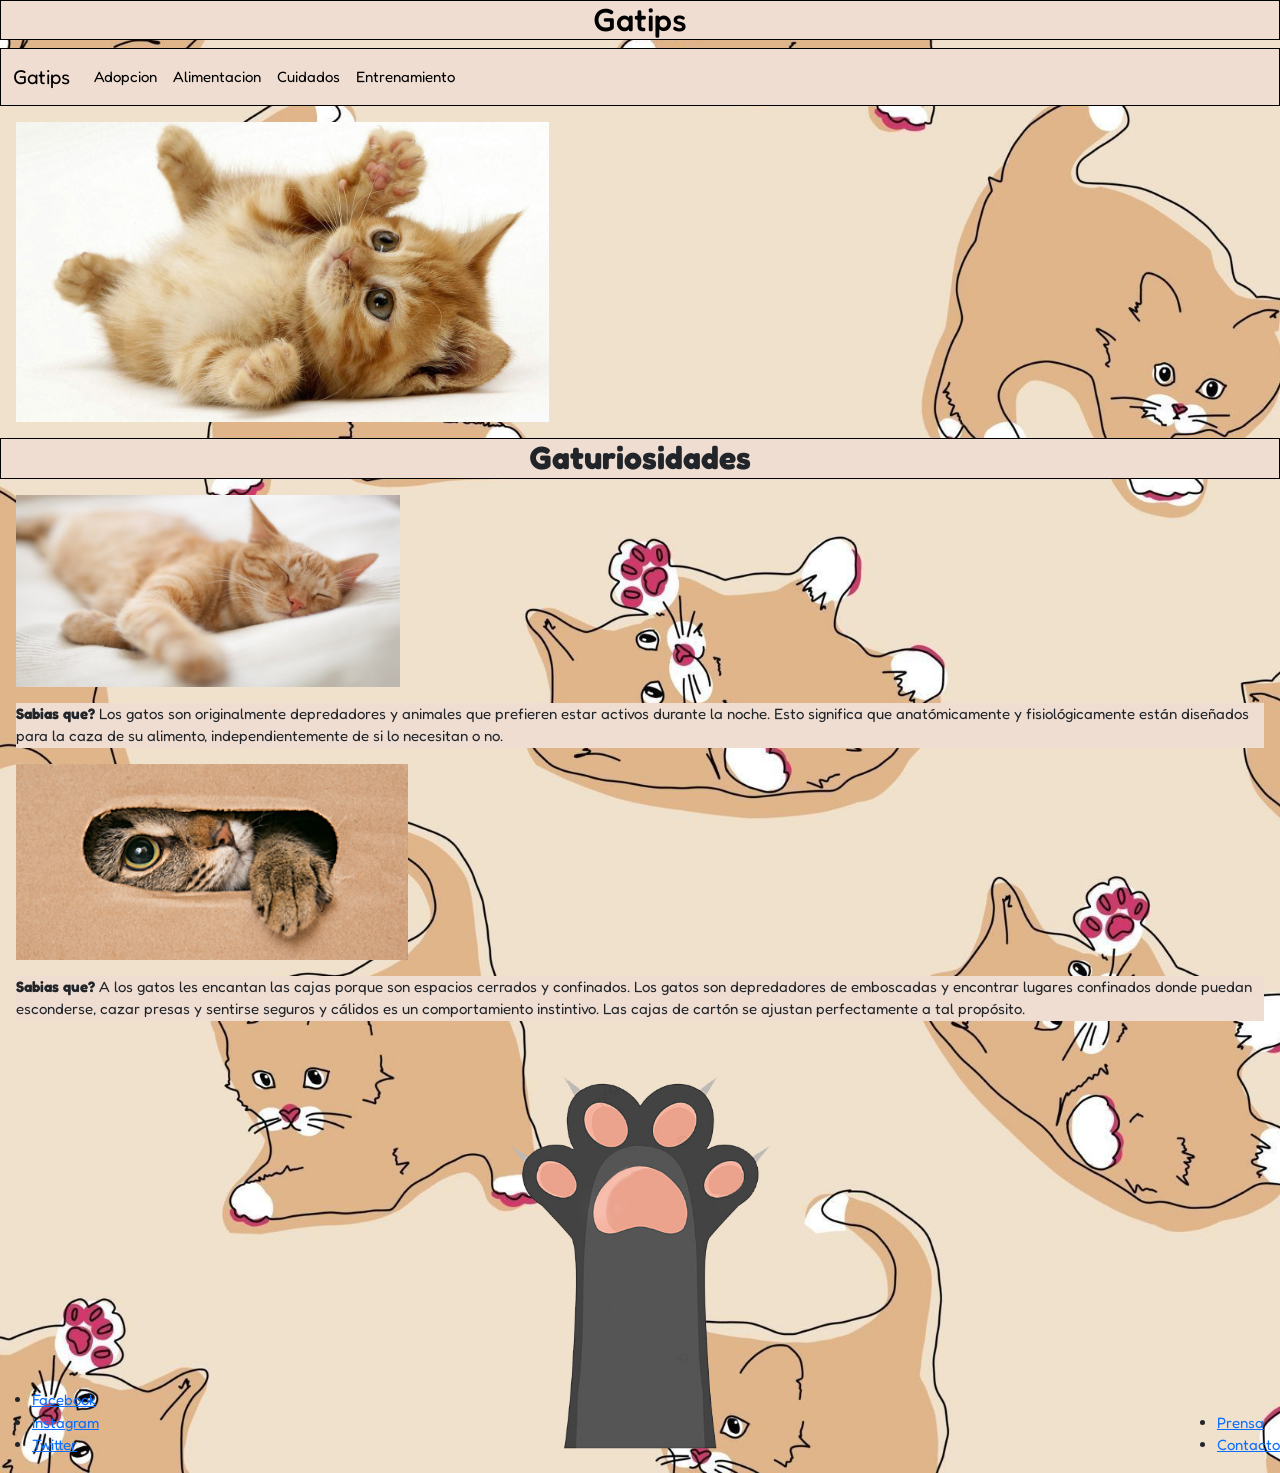
==== Index.html @ 85db80f0 "Intentos de aplicar responsive" ====
<!DOCTYPE html>
<html lang="en">
  
<head>
    <meta charset="UTF-8">
    <meta http-equiv="X-UA-Compatible" content="IE=edge">
    <meta name="viewport" content="width=device-width, initial-scale=1.0">

<!-- ------------------------------ Bootstrap ------------------------------ -->
<link href="https://cdn.jsdelivr.net/npm/bootstrap@5.1.3/dist/css/bootstrap.min.css" rel="stylesheet" integrity="sha384-1BmE4kWBq78iYhFldvKuhfTAU6auU8tT94WrHftjDbrCEXSU1oBoqyl2QvZ6jIW3" crossorigin="anonymous">

<!-- ---------------------------- Fin bootstrap ---------------------------- -->

    <!-- ---------------------------- Google Fonts ----------------------------- -->
    <link rel="preconnect" href="https://fonts.googleapis.com">
    <link rel="preconnect" href="https://fonts.gstatic.com" crossorigin>
    <link
        href="https://fonts.googleapis.com/css2?family=Bebas+Neue&family=Fredoka+One&family=Roboto+Condensed:wght@300&display=swap"
        rel="stylesheet">
<!-- ---------------------------- Fin bootstrap ---------------------------- -->

    <!-- --------------------------------- CSS --------------------------------- -->
    <link rel="stylesheet" href="style.css">
    <!-- ------------------------------- Fin CSS ------------------------------- -->
    <title>Mundo Gatuno</title>
</head>
<body class="home" id="#resolucion">
    <!-- ------------------------------- Inicio Header -------------------------------- -->
    <header>
      <h1 class="Gatips">Gatips</h1>
      <nav class="navbar navbar-expand-lg navbar-light bg-gatips navbar-text" >
          <div class="container-fluid">
            <a class="navbar-brand" href="Index.html">Gatips</a>
            <button class="navbar-toggler" type="button" data-bs-toggle="collapse" data-bs-target="#navbarNav" aria-controls="navbarNav" aria-expanded="false" aria-label="Toggle navigation">
              <span class="navbar-toggler-icon"></span>
            </button>
            <div class="collapse navbar-collapse" id="navbarNav">
              <ul class="navbar-nav">
                <li class="nav-item">
                  <a class="nav-link active" aria-current="page" href="Adopcion.html">Adopcion</a>
                </li>
                <li class="nav-item">
                  <a class="nav-link" href="Alimentacion.html">Alimentacion</a>
                </li>
                <li class="nav-item">
                  <a class="nav-link" href="Cuidados.html">Cuidados</a>
                </li>
                <li class="nav-item">
                  <a class="nav-link" href="Entrenamiento.html">Entrenamiento</a>
                </li>
              </ul>
            </div>
          </div>
        </nav>
  </header>
    <!-- ----------------------------- Fin Header ------------------------------ -->
    <!-- ------------------------------ Carousel ------------------------------- -->
    <section>
        <img src="/Multimedia/Imagenes/carousel gatito.jpeg" alt="Gato Divirtiendose" height="316" width="810"
            class="Image">
    </section>
    <!-- ---------------------------- Fin carousel ----------------------------- -->
    <!-- ------------------------ Inicio Gaturiosidades ------------------------ -->
    <h2 class="Gaturiosidades"><strong>Gaturiosidades</strong></h2>
    <Section>
        <img src="/Multimedia/Imagenes/gato durmiendo.jpg" alt="Gato Durmiendo" width="301" height="192"
            class="Curiosidades">
        <p class="Texto-curiosidades"><strong>Sabias que?</strong> Los gatos son originalmente depredadores y animales
            que prefieren estar activos
            durante la noche. Esto significa que anatómicamente y fisiológicamente están diseñados para la caza de su
            alimento, independientemente de si lo necesitan o no.</p>
        <img src="/Multimedia/Imagenes/Gato caja.png" alt="Gato en una Caja" width="305" height="196"
            class="Curiosidades">
        <p class="Texto-curiosidades"><strong>Sabias que?</strong> A los gatos les encantan las cajas porque son
            espacios cerrados y confinados.
            Los gatos son depredadores de emboscadas y encontrar lugares confinados donde puedan esconderse, cazar
            presas y sentirse seguros y cálidos es un comportamiento instintivo. Las cajas de cartón se ajustan
            perfectamente a tal propósito. </p>
        <!-- ------------------------- Fin Gaturiosidades -------------------------- -->
    </Section>
    <!-- ---------------------------- Inicio Footer ---------------------------- -->
    <Footer class="footer">
        <nav>
            <ul>
                <li><a href="https://www.facebook.com/groups/286240992094048/">Facebook</a></li>
                <li><a href="https://www.instagram.com/tu_mundo_gatuno/?hl=en">Instagram</a></li>
                <li><a href="https://twitter.com/MundoGatunoJ">Twitter</a></li>
            </ul>
        </nav>
        <img src="/Multimedia/Imagenes/patita gatoo.png" alt="Pata Gato" width="436" height="436" class="Patita">
        <nav>
            <ul>
                <li><a href="https://www.clarin.com/tema/gatos.html">Prensa</a></li>
                <li><a href="Contacto.html">Contacto</a></li>
            </ul>
        </nav>
    </Footer>
    <!-- ----------------------------- Fin Footer ------------------------------ -->
    <!-- ------------------------- Fin Zona Navegable -------------------------- -->
    </footer>
<!-- ------------------------------ Inicio Script ------------------------------ -->
<script src="https://cdn.jsdelivr.net/npm/@popperjs/core@2.10.2/dist/umd/popper.min.js" integrity="sha384-7+zCNj/IqJ95wo16oMtfsKbZ9ccEh31eOz1HGyDuCQ6wgnyJNSYdrPa03rtR1zdB" crossorigin="anonymous"></script>
<script src="https://cdn.jsdelivr.net/npm/bootstrap@5.1.3/dist/js/bootstrap.min.js" integrity="sha384-QJHtvGhmr9XOIpI6YVutG+2QOK9T+ZnN4kzFN1RtK3zEFEIsxhlmWl5/YESvpZ13" crossorigin="anonymous"></script>
<!-- ----------------------------- Fin script ------------------------------ -->
</body> 
</html>
---- style.css ----
/* ------------------------- Inicio Pagina de carga ------------------------- */
.homecarga{
    background-color: #d19035;
    font-family: 'Fredoka One', cursive;
    font-size: 30px;
}

.miau{
    display: flex;
    justify-content: center;
}

/* --------------------------- Fin Pagina de carga -------------------------- */

/* ----------------------- Animaciones Pagina de carga ---------------------- */
.carga{
    width: 436px;
    height: 436px;
    display: flex;
    margin-left: 400px;
    margin-top: 100px;
}

.carga:hover{
 transform: rotate(40deg) scale(1);
 transition: 1s;
}
/* --------------------- Fin animaciones Pagina de carga -------------------- */


/* ------------------------------ Pagina Index ------------------------------ */

.home {
    background-image: url(/Multimedia/Imagenes/fondooo.jpg);
    background-repeat: no-repeat;
    background-size: cover;
    font-family: 'Fredoka One', cursive;
    font-size: 15px;
}


.Gatips {
    color: black;
    font-size: 2rem;
    background-color: #efddd1;
    border: 1px black solid;
    display: flex;
    justify-content: center;
}

.Inicio {
    color: black;
    font-size: 1rem;
    background-color: #efddd1;
    border: 1px black solid;
    display: flex;
    justify-content: space-around;
    list-style: none;
}

.Gaturiosidades {
    border: 1px black solid;
    background-color: #efddd1;
    display: flex;
    justify-content: center;
}

.Image {
    margin: 1rem;
    width: auto;
    height: 300px;
}

.Curiosidades {
    margin: 1rem;
    width: auto;
    display: flex;
    justify-content: center;
}

.Texto-curiosidades {
    margin: 1rem;
    background-color: #efddd1;

}

.footer {
    padding: 0%;
    display: flex;
    align-items: flex-end;
    justify-content: space-between;
    list-style: none;
}
/* ------------------------------- Animaciones Index ------------------------------ */

.Image:hover{
    transform: translate(200px);
    transition: 1s;
}

.Curiosidades:hover{
    transform: translate(200px);
    transition: 1s;
}

.Patita:hover{
    transform: rotate(100deg) scale(1) 
}

/* ------------------------------ Pagina Cuidados ------------------------------ */


.cuidadoshome {
    background-image: url(/Multimedia/Imagenes/fondooo.jpg);
    background-repeat: no-repeat;
    background-size: cover;
    font-family: 'Fredoka One', cursive;
    font-size: 15px;
}

.cuidadosheader {
    color: black;
    font-size: 2rem;
    background-color: #efddd1;
    border: 1px black solid;
    display: flex;
    justify-content: center;
}


.cuidadosimage {
    margin: 1rem;
    width: auto;
}

.cuidadosaseo {
    color: black;
    font-size: 1rem;
    background-color: #efddd1;
    border: 1px black solid;
    display: flex;
    justify-content: center;
}

.textoaseo {
    margin: 1rem;
    background-color: #efddd1;
}

.cuidadoscepillo {
    color: black;
    font-size: 1rem;
    background-color: #efddd1;
    border: 1px black solid;
    display: flex;
    justify-content: center;
}

.textocepillo {
    margin: 1rem;
    background-color: #efddd1;
}

.cuidadosfooter {
    padding: 0%;
    display: flex;
    align-items: flex-end;
    justify-content: space-between;
}
/* -------------------------- Animaciones Cuidados -------------------------- */

.cuidadosimage:hover{
    transform: translate(200px);
    transition: 1s;
}

.Patita:hover{
    transform: rotate(100deg) scale(1) 
}

/* ------------------------- Pagina de Alimentacion ------------------------- */

.alimentacionhome {
    background-image: url(/Multimedia/Imagenes/fondooo.jpg);
    background-repeat: no-repeat;
    background-size: cover;
    font-family: 'Fredoka One', cursive;
    font-size: 15px;
}




.alimentacionheader {
    color: black;
    font-size: 2rem;
    background-color: #efddd1;
    border: 1px black solid;
    display: flex;
    justify-content: center;
}



.textoalimentacion {
    margin: 1rem;
    background-color: #efddd1;
}

.servircomida {
    color: black;
    font-size: 1rem;
    background-color: #efddd1;
    border: 1px black solid;
    display: flex;
    justify-content: center;
}

.alimentacionfooter {
    padding: 0%;
    display: flex;
    align-items: flex-end;
    justify-content: space-between;
}

/* -------------------------- Animaciones Alimentacion -------------------------- */

.Patita:hover{
    transform: rotate(100deg) scale(1) 
}

/* --------------------------- Pagina de Adopcion --------------------------- */

.adopcionhome {
    background-image: url(/Multimedia/Imagenes/fondooo.jpg);
    background-repeat: no-repeat;
    background-size: cover;
    font-family: 'Fredoka One', cursive;
    font-size: 15px;
}

.adopcionheader {
    color: black;
    font-size: 2rem;
    background-color: #efddd1;
    border: 1px black solid;
    display: flex;
    justify-content: center;
}

.adopcionimage {
    width: auto;
}

.adopcionnuevo {
    color: black;
    font-size: 1rem;
    background-color: #efddd1;
    border: 1px black solid;
    display: flex;
    justify-content: center;
}

.adopciontexto {
    margin: 1rem;
    background-color: #efddd1;
}

.adopcionfooter {
    padding: 0%;
    display: flex;
    align-items: flex-end;
    justify-content: space-between;
}


/* ------------------------- Pagina de Entrenamiento ------------------------ */

.entrenamientohome {
    background-image: url(/Multimedia/Imagenes/fondooo.jpg);
    background-repeat: no-repeat;
    background-size: cover;
    font-family: 'Fredoka One', cursive;
    font-size: 15px;
}





.entrenamientoheader {
    color: black;
    font-size: 2rem;
    background-color: #efddd1;
    border: 1px black solid;
    display: flex;
    justify-content: center;
}


.gif {
    margin: 1rem;
    width: auto;
}

.entrenamientotitulo {
    color: black;
    font-size: 1rem;
    background-color: #efddd1;
    border: 1px black solid;
    display: flex;
    justify-content: center;
}

.entrenamientotexto {
    margin: 1rem;
    background-color: #efddd1;
}

.entrenamientofooter {
    padding: 0%;
    display: flex;
    align-items: flex-end;
    justify-content: space-between;
}

/* ------------------------- Animacion Entrenamiento ------------------------ */

.gif:hover{
    transform: translate(200px);
    transition: all 1s;
}

/* --------------------------- Pagina de Contacto --------------------------- */

.contactohome {
    background-image: url(/Multimedia/Imagenes/fondooo.jpg);
    background-repeat: no-repeat;
    background-size: cover;
    font-family: 'Fredoka One', cursive;
    font-size: 15px;
}

.contactotitulo {
    background-color: #efddd1;
    font-size: 25px;
}


.gmail {
    background-color: #efddd1;
}

.contactofooter {
    padding: 0%;
    display: flex;
    align-items: flex-end;
    justify-content: space-between;
}

/* ------------------------------ Bootstrap CSS ----------------------------- */

.bg-gatips{
    background-color: #efddd1;
}

.navbar-text{
    color: black;
    border: 1px black solid;
    font-family: 'Fredoka One', cursive;
}
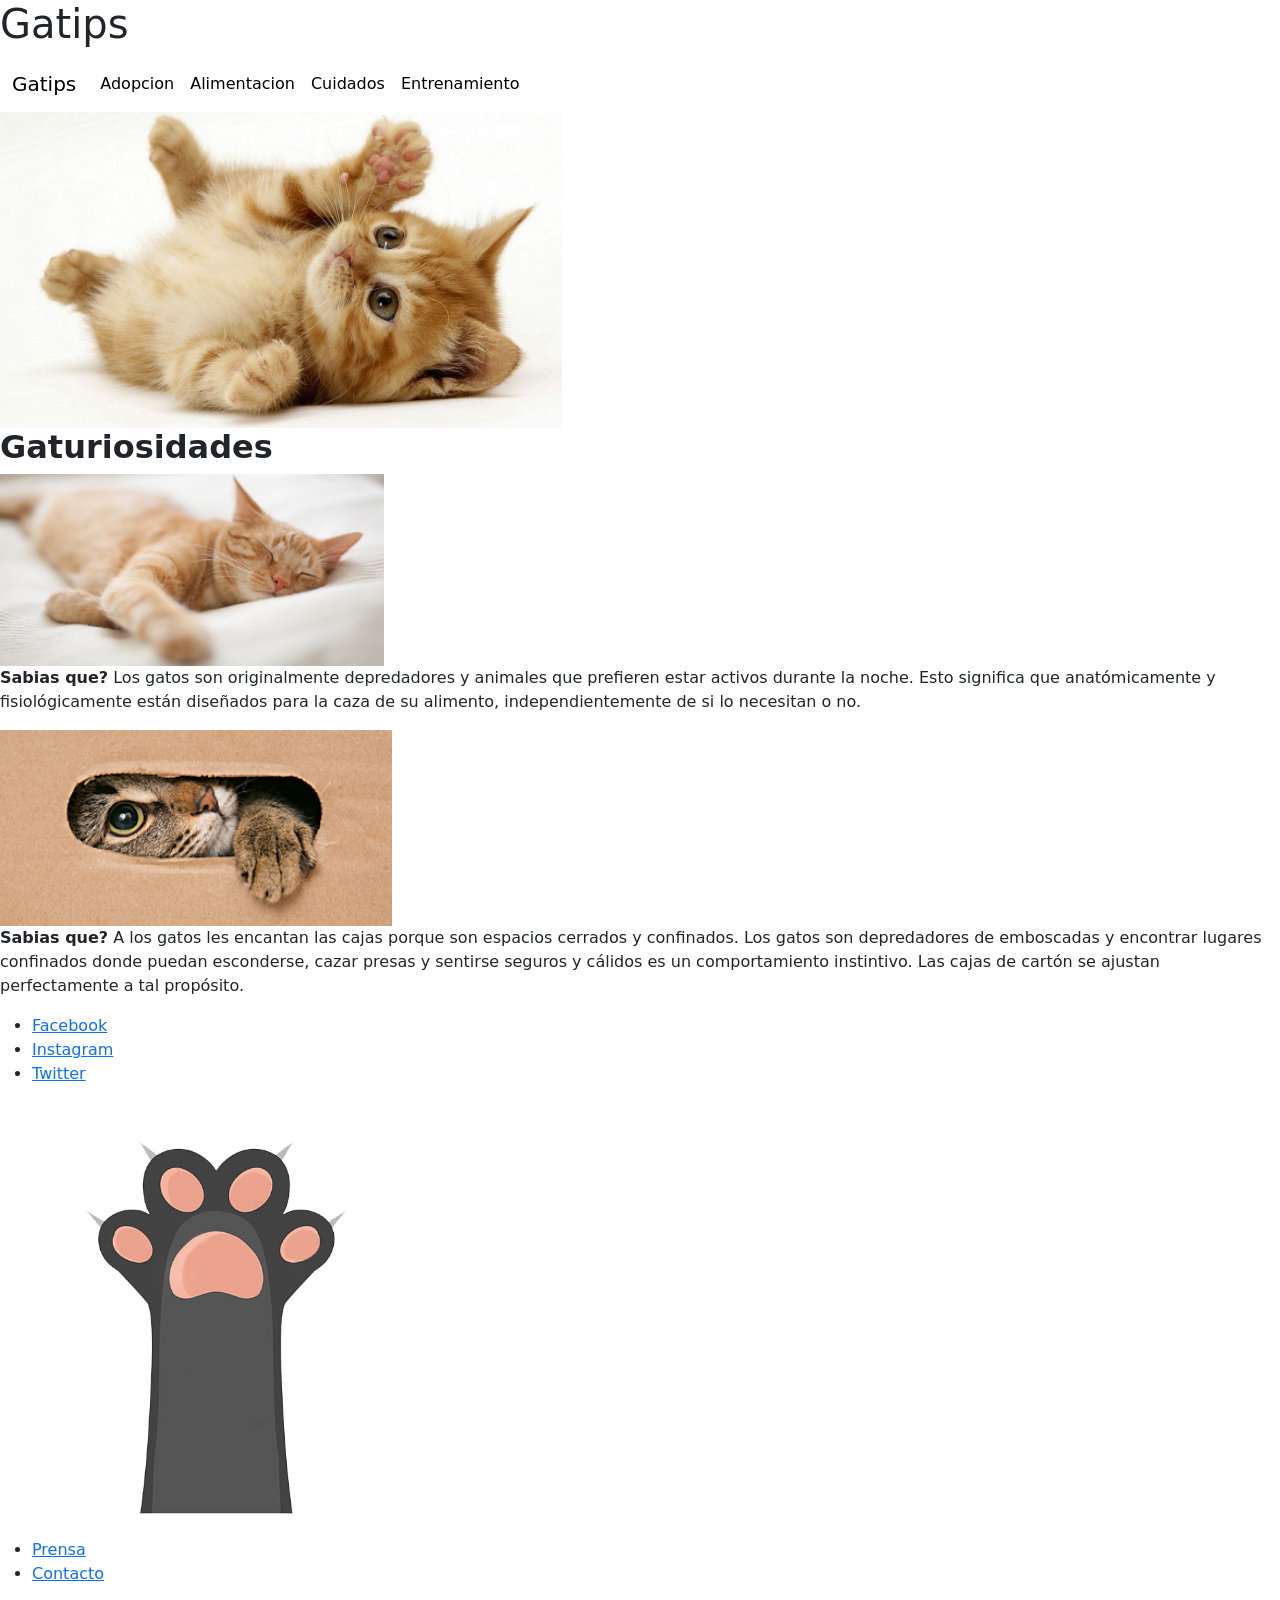
==== commit 37e3999a: "Cree un Backup" ====
--- a/Index.html
+++ b/Index.html
@@ -20,13 +20,13 @@
 <!-- ---------------------------- Fin bootstrap ---------------------------- -->
 
     <!-- --------------------------------- CSS --------------------------------- -->
-    <link rel="stylesheet" href="style.css">
+<link rel="stylesheet" href="/css/style.css">
     <!-- ------------------------------- Fin CSS ------------------------------- -->
     <title>Mundo Gatuno</title>
 </head>
-<body class="home" id="#resolucion">
+<body class="home">
     <!-- ------------------------------- Inicio Header -------------------------------- -->
-    <header>
+    <header class="header-index">
       <h1 class="Gatips">Gatips</h1>
       <nav class="navbar navbar-expand-lg navbar-light bg-gatips navbar-text" >
           <div class="container-fluid">
@@ -56,20 +56,20 @@
     <!-- ----------------------------- Fin Header ------------------------------ -->
     <!-- ------------------------------ Carousel ------------------------------- -->
     <section>
-        <img src="/Multimedia/Imagenes/carousel gatito.jpeg" alt="Gato Divirtiendose" height="316" width="810"
+        <img src="/Multimedia/Imagenes/carousel gatito.jpeg" alt="Gato Divirtiendose" height="316"
             class="Image">
     </section>
     <!-- ---------------------------- Fin carousel ----------------------------- -->
     <!-- ------------------------ Inicio Gaturiosidades ------------------------ -->
     <h2 class="Gaturiosidades"><strong>Gaturiosidades</strong></h2>
-    <Section>
-        <img src="/Multimedia/Imagenes/gato durmiendo.jpg" alt="Gato Durmiendo" width="301" height="192"
+    <Section class="section-index">
+        <img src="/Multimedia/Imagenes/gato durmiendo.jpg" alt="Gato Durmiendo" height="192"
             class="Curiosidades">
         <p class="Texto-curiosidades"><strong>Sabias que?</strong> Los gatos son originalmente depredadores y animales
             que prefieren estar activos
             durante la noche. Esto significa que anatómicamente y fisiológicamente están diseñados para la caza de su
             alimento, independientemente de si lo necesitan o no.</p>
-        <img src="/Multimedia/Imagenes/Gato caja.png" alt="Gato en una Caja" width="305" height="196"
+        <img src="/Multimedia/Imagenes/Gato caja.png" alt="Gato en una Caja" height="196"
             class="Curiosidades">
         <p class="Texto-curiosidades"><strong>Sabias que?</strong> A los gatos les encantan las cajas porque son
             espacios cerrados y confinados.
@@ -87,7 +87,7 @@
                 <li><a href="https://twitter.com/MundoGatunoJ">Twitter</a></li>
             </ul>
         </nav>
-        <img src="/Multimedia/Imagenes/patita gatoo.png" alt="Pata Gato" width="436" height="436" class="Patita">
+        <img src="/Multimedia/Imagenes/patita gatoo.png" alt="Pata Gato" height="436" class="Patita">
         <nav>
             <ul>
                 <li><a href="https://www.clarin.com/tema/gatos.html">Prensa</a></li>
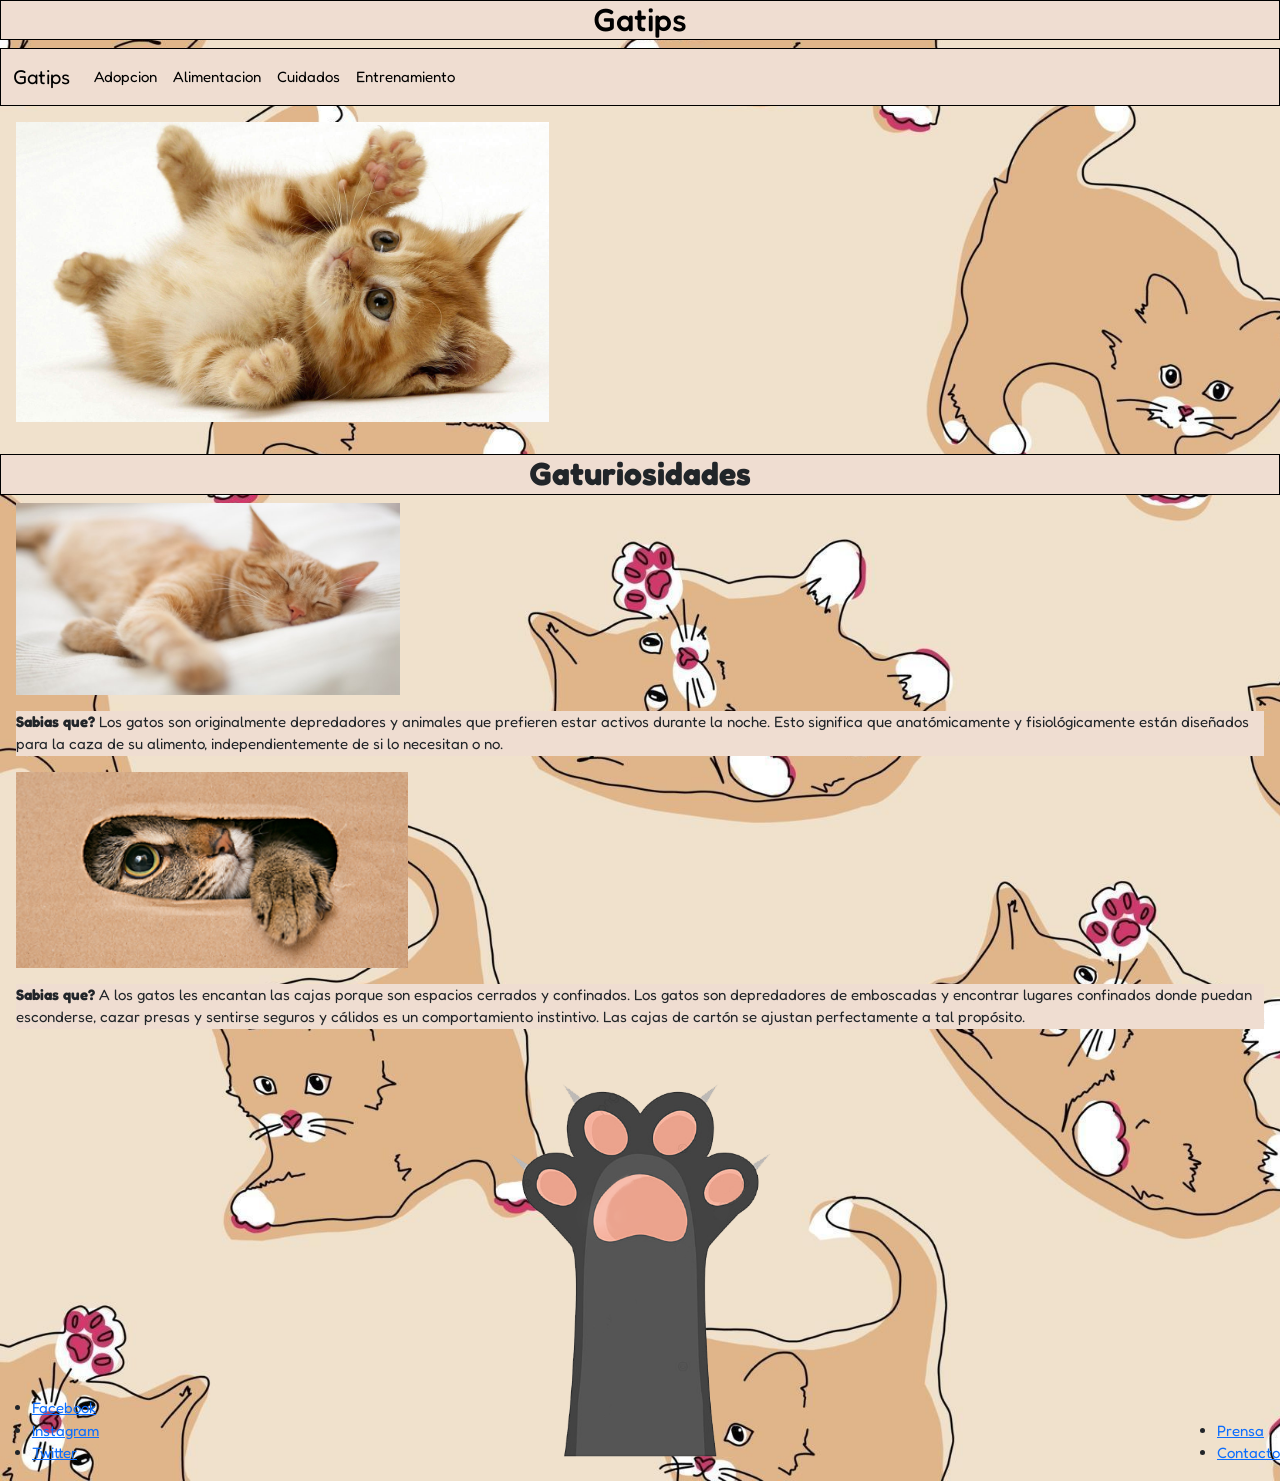
==== commit 50e94a9d: "Añadi el SEO y Favicon's a mi Proyecto" ====
--- a/Index.html
+++ b/Index.html
@@ -5,6 +5,18 @@
     <meta charset="UTF-8">
     <meta http-equiv="X-UA-Compatible" content="IE=edge">
     <meta name="viewport" content="width=device-width, initial-scale=1.0">
+
+    <!-- ----------------------- Inicio Meta Description ----------------------- -->
+    <meta name="description" content="La pagina web ideal para los amantes de estos felinos, tus mejores amigos, te ayudamos a entenderlos y saber las formas adecuadas de cuidarlos.">
+<!-- ------------------------ Fin Meta Description ------------------------- -->
+
+<!-- ------------------------ Inicio Meta Keywords ------------------------- -->
+<meta name="keywords" content="Aprendiendo sobre Gatos, Comporamiento de los gatos, Consejos gatunos, tips para gatos, gatos, felinos, curiosidades sobre los gatos, gatips, todo sobre gatos">
+<!-- -------------------------- Fin Meta Keywords -------------------------- -->
+
+<!-- --------------------------- Inicio Favicon ---------------------------- -->
+<link rel="shortcut icon" href="multimedia/Imagenes/favicon.ico" type="image/x-icon">
+<!-- ----------------------------- Fin Favicon ----------------------------- -->
 
 <!-- ------------------------------ Bootstrap ------------------------------ -->
 <link href="https://cdn.jsdelivr.net/npm/bootstrap@5.1.3/dist/css/bootstrap.min.css" rel="stylesheet" integrity="sha384-1BmE4kWBq78iYhFldvKuhfTAU6auU8tT94WrHftjDbrCEXSU1oBoqyl2QvZ6jIW3" crossorigin="anonymous">
@@ -22,7 +34,7 @@
     <!-- --------------------------------- CSS --------------------------------- -->
 <link rel="stylesheet" href="/css/style.css">
     <!-- ------------------------------- Fin CSS ------------------------------- -->
-    <title>Mundo Gatuno</title>
+    <title>Mundo Gatuno | Conociendo mas a los gatos</title>
 </head>
 <body class="home">
     <!-- ------------------------------- Inicio Header -------------------------------- -->
--- a/css/style.css
+++ b/css/style.css
@@ -0,0 +1,264 @@
+/* ------------------------------ Inicio Header's Extends Index,Cuidados,Alimentacion y Adopcion ------------------------------ */
+/* ----------------------------- Inicio Extends ----------------------------- */
+.entrenamientoheader, .adopcionheader, .alimentacionheader, .cuidadosheader, .Gatips {
+  color: black;
+  font-size: 2rem;
+  background-color: #efddd1;
+  border: 1px black solid;
+  display: flex;
+  justify-content: center;
+}
+
+/* ------------------------------- Fin Extends ------------------------------ */
+.Inicio {
+  color: black;
+  font-size: 1rem;
+  background-color: #efddd1;
+  border: 1px black solid;
+  display: flex;
+  justify-content: space-around;
+  list-style: none;
+}
+
+/* ------------------------------ Fin Header's ------------------------------ */
+/* ----------------------------- Header Contacto ---------------------------- */
+.contactotitulo {
+  background-color: #efddd1;
+  font-size: 25px;
+}
+
+/* ------------------------------ Fin Header's ------------------------------ */
+/* ------------------------------- Home General ------------------------------- */
+.home {
+  background-image: url(/Multimedia/Imagenes/fondooo.jpg);
+  background-repeat: no-repeat;
+  background-size: cover;
+  font-family: "Fredoka One", cursive;
+  font-size: 15px;
+}
+
+/* ------------------------------- Body Index ------------------------------- */
+.Inicio {
+  color: black;
+  font-size: 1rem;
+  background-color: #efddd1;
+  border: 1px black solid;
+  display: flex;
+  justify-content: space-around;
+  list-style: none;
+}
+
+.Gaturiosidades {
+  border: 1px black solid;
+  background-color: #efddd1;
+  display: flex;
+  justify-content: center;
+  margin-top: 1rem;
+}
+
+.Image {
+  margin: 1rem;
+  width: auto;
+  height: 300px;
+}
+
+.Curiosidades {
+  margin-left: 1rem;
+  margin-bottom: 1rem;
+  width: auto;
+  display: flex;
+  justify-content: center;
+}
+
+.Texto-curiosidades {
+  margin: 1rem;
+  background-color: #efddd1;
+}
+
+/* ------------------------------ Body Cuidados ----------------------------- */
+.cuidadosimage {
+  margin: 1rem;
+  width: auto;
+}
+
+.cuidadosaseo {
+  color: black;
+  font-size: 1rem;
+  background-color: #efddd1;
+  border: 1px black solid;
+  display: flex;
+  justify-content: center;
+}
+
+.textoaseo {
+  margin: 1rem;
+  background-color: #efddd1;
+}
+
+.cuidadoscepillo {
+  color: black;
+  font-size: 1rem;
+  background-color: #efddd1;
+  border: 1px black solid;
+  display: flex;
+  justify-content: center;
+}
+
+.textocepillo {
+  margin: 1rem;
+  background-color: #efddd1;
+}
+
+/* ---------------------------- Body Alimentacion --------------------------- */
+.textoalimentacion {
+  margin: 1rem;
+  background-color: #efddd1;
+}
+
+.servircomida {
+  color: black;
+  font-size: 1rem;
+  background-color: #efddd1;
+  border: 1px black solid;
+  display: flex;
+  justify-content: center;
+}
+
+/* ------------------------------ Body Adopcion ----------------------------- */
+.adopcionimage {
+  width: auto;
+}
+
+.adopcionnuevo {
+  color: black;
+  font-size: 1rem;
+  background-color: #efddd1;
+  border: 1px black solid;
+  display: flex;
+  justify-content: center;
+}
+
+.adopciontexto {
+  margin: 1rem;
+  background-color: #efddd1;
+}
+
+/* --------------------------- Body Entrenamiento --------------------------- */
+.gif {
+  margin: 1rem;
+  width: auto;
+}
+
+.entrenamientotitulo {
+  color: black;
+  font-size: 1rem;
+  background-color: #efddd1;
+  border: 1px black solid;
+  display: flex;
+  justify-content: center;
+}
+
+.entrenamientotexto {
+  margin: 1rem;
+  background-color: #efddd1;
+}
+
+/* ------------------------------ Body Contacto ----------------------------- */
+.gmail {
+  background-color: #efddd1;
+}
+
+/* ------------------------------- Fin Body's ------------------------------- */
+/* --------------------------- Inicio Animaciones --------------------------- */
+/* ------------------------------- Animaciones Index ------------------------------ */
+.Image:hover {
+  transform: translate(200px);
+  transition: 1s;
+}
+
+.Curiosidades:hover {
+  transform: translate(200px);
+  transition: 1s;
+}
+
+.Patita:hover {
+  transform: rotate(100deg) scale(1);
+}
+
+/* -------------------------- Animaciones Cuidados -------------------------- */
+.cuidadosimage:hover {
+  transform: translate(200px);
+  transition: 1s;
+}
+
+.Patita:hover {
+  transform: rotate(100deg) scale(1);
+}
+
+/* -------------------------- Animaciones Alimentacion -------------------------- */
+.Patita:hover {
+  transform: rotate(100deg) scale(1);
+}
+
+/* ------------------------- Animacion Entrenamiento ------------------------ */
+.gif:hover {
+  transform: translate(200px);
+  transition: all 1s;
+}
+
+/* ------------------------------ Footer General ------------------------------ */
+.footer {
+  padding: 0%;
+  display: flex;
+  align-items: flex-end;
+  justify-content: space-between;
+  list-style: none;
+}
+
+/* ------------------------------ Fin Footer's ------------------------------ */
+/* ---------------------------- Inicio Bootstrap ---------------------------- */
+.bg-gatips {
+  background-color: #efddd1;
+}
+
+.navbar-text {
+  color: black;
+  border: 1px black solid;
+  font-family: "Fredoka One", cursive;
+}
+
+/* ------------------------------ Fin Bootstrap ----------------------------- */
+/* -------------------------- Inicio Medias Queries ------------------------- */
+@media (min-width: 319px) and (max-width: 425px) {
+  header {
+    width: 100vh;
+  }
+
+  .Patita {
+    display: none;
+  }
+
+  .Image {
+    width: 100%;
+    margin: 0;
+  }
+
+  .Image:hover {
+    transform: translate(0px);
+    transition: 1s;
+  }
+}
+/* --------------------------- Fin Medias Queries --------------------------- */
+/* ----------------------------- Inicio Extends ----------------------------- */
+.Gatips, .cuidadosheader, .alimentacionheader, .adopcionheader, .entrenamientoheader {
+  color: black;
+  font-size: 2rem;
+  background-color: #efddd1;
+  border: 1px black solid;
+  display: flex;
+  justify-content: center;
+}
+
+/* ------------------------------- Fin Extends ------------------------------ */
+
+/*# sourceMappingURL=style.css.map */
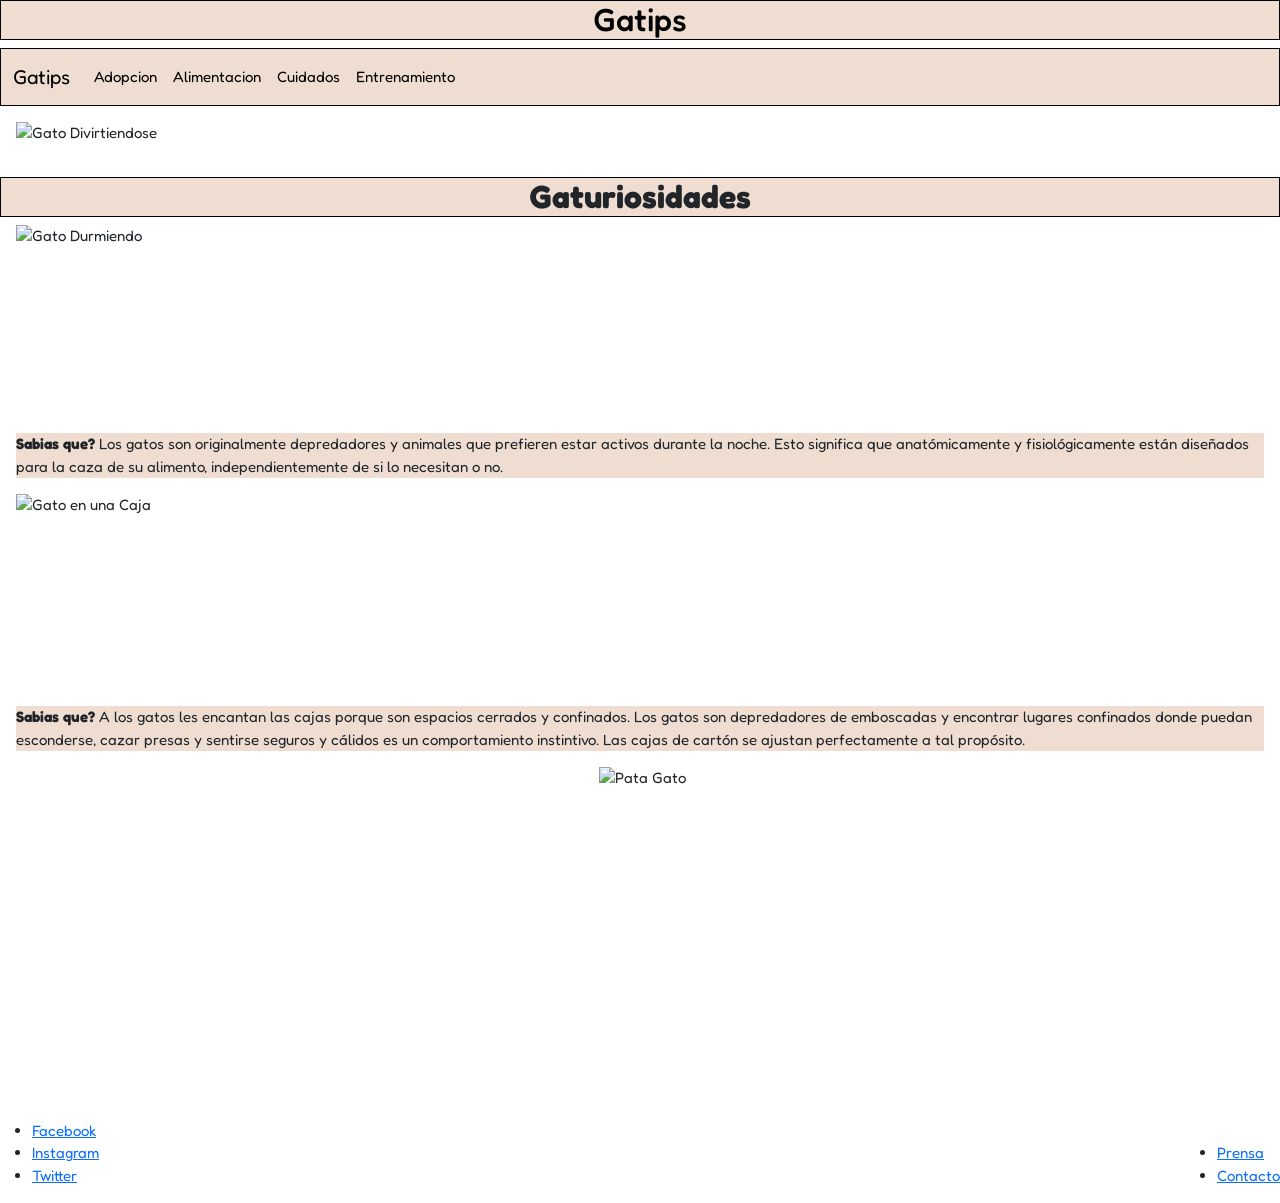
==== commit 91009b1d: "Correccion de rutas" ====
--- a/Index.html
+++ b/Index.html
@@ -11,11 +11,11 @@
 <!-- ------------------------ Fin Meta Description ------------------------- -->
 
 <!-- ------------------------ Inicio Meta Keywords ------------------------- -->
-<meta name="keywords" content="Aprendiendo sobre Gatos, Comporamiento de los gatos, Consejos gatunos, tips para gatos, gatos, felinos, curiosidades sobre los gatos, gatips, todo sobre gatos">
+<meta name="keywords" content="Aprendiendo sobre Gatos, Comportamiento de los gatos, Consejos gatunos, tips para gatos, gatos, felinos, curiosidades sobre los gatos, gatips, todo sobre gatos">
 <!-- -------------------------- Fin Meta Keywords -------------------------- -->
 
 <!-- --------------------------- Inicio Favicon ---------------------------- -->
-<link rel="shortcut icon" href="multimedia/Imagenes/favicon.ico" type="image/x-icon">
+<link rel="shortcut icon" href="/multimedia/Imagenes/index.ico" type="image/x-icon">
 <!-- ----------------------------- Fin Favicon ----------------------------- -->
 
 <!-- ------------------------------ Bootstrap ------------------------------ -->
@@ -42,23 +42,23 @@
       <h1 class="Gatips">Gatips</h1>
       <nav class="navbar navbar-expand-lg navbar-light bg-gatips navbar-text" >
           <div class="container-fluid">
-            <a class="navbar-brand" href="Index.html">Gatips</a>
+            <a class="navbar-brand" href="index.html">Gatips</a>
             <button class="navbar-toggler" type="button" data-bs-toggle="collapse" data-bs-target="#navbarNav" aria-controls="navbarNav" aria-expanded="false" aria-label="Toggle navigation">
               <span class="navbar-toggler-icon"></span>
             </button>
             <div class="collapse navbar-collapse" id="navbarNav">
               <ul class="navbar-nav">
                 <li class="nav-item">
-                  <a class="nav-link active" aria-current="page" href="Adopcion.html">Adopcion</a>
+                  <a class="nav-link active" aria-current="page" href="adopcion.html">Adopcion</a>
                 </li>
                 <li class="nav-item">
-                  <a class="nav-link" href="Alimentacion.html">Alimentacion</a>
+                  <a class="nav-link" href="alimentacion.html">Alimentacion</a>
                 </li>
                 <li class="nav-item">
-                  <a class="nav-link" href="Cuidados.html">Cuidados</a>
+                  <a class="nav-link" href="cuidados.html">Cuidados</a>
                 </li>
                 <li class="nav-item">
-                  <a class="nav-link" href="Entrenamiento.html">Entrenamiento</a>
+                  <a class="nav-link" href="entrenamiento.html">Entrenamiento</a>
                 </li>
               </ul>
             </div>
@@ -68,20 +68,20 @@
     <!-- ----------------------------- Fin Header ------------------------------ -->
     <!-- ------------------------------ Carousel ------------------------------- -->
     <section>
-        <img src="/Multimedia/Imagenes/carousel gatito.jpeg" alt="Gato Divirtiendose" height="316"
+        <img src="multimedia/Imagenes/carousel-gatito.jpeg" alt="Gato Divirtiendose" height="316"
             class="Image">
     </section>
     <!-- ---------------------------- Fin carousel ----------------------------- -->
     <!-- ------------------------ Inicio Gaturiosidades ------------------------ -->
     <h2 class="Gaturiosidades"><strong>Gaturiosidades</strong></h2>
     <Section class="section-index">
-        <img src="/Multimedia/Imagenes/gato durmiendo.jpg" alt="Gato Durmiendo" height="192"
+        <img src="multimedia/Imagenes/gato-durmiendo.jpg" alt="Gato Durmiendo" height="192"
             class="Curiosidades">
         <p class="Texto-curiosidades"><strong>Sabias que?</strong> Los gatos son originalmente depredadores y animales
             que prefieren estar activos
             durante la noche. Esto significa que anatómicamente y fisiológicamente están diseñados para la caza de su
             alimento, independientemente de si lo necesitan o no.</p>
-        <img src="/Multimedia/Imagenes/Gato caja.png" alt="Gato en una Caja" height="196"
+        <img src="multimedia/Imagenes/Gato-caja.png" alt="Gato en una Caja" height="196"
             class="Curiosidades">
         <p class="Texto-curiosidades"><strong>Sabias que?</strong> A los gatos les encantan las cajas porque son
             espacios cerrados y confinados.
@@ -99,11 +99,11 @@
                 <li><a href="https://twitter.com/MundoGatunoJ">Twitter</a></li>
             </ul>
         </nav>
-        <img src="/Multimedia/Imagenes/patita gatoo.png" alt="Pata Gato" height="436" class="Patita">
+        <img src="multimedia/Imagenes/patita-gatoo.png" alt="Pata Gato" height="436" class="Patita">
         <nav>
             <ul>
                 <li><a href="https://www.clarin.com/tema/gatos.html">Prensa</a></li>
-                <li><a href="Contacto.html">Contacto</a></li>
+                <li><a href="contacto.html">Contacto</a></li>
             </ul>
         </nav>
     </Footer>
--- a/css/style.css
+++ b/css/style.css
@@ -30,7 +30,7 @@
 /* ------------------------------ Fin Header's ------------------------------ */
 /* ------------------------------- Home General ------------------------------- */
 .home {
-  background-image: url(/Multimedia/Imagenes/fondooo.jpg);
+  background-image: url(../multimedia/Imagenes/fondooo.jpg);
   background-repeat: no-repeat;
   background-size: cover;
   font-family: "Fredoka One", cursive;
@@ -229,25 +229,71 @@
 
 /* ------------------------------ Fin Bootstrap ----------------------------- */
 /* -------------------------- Inicio Medias Queries ------------------------- */
+/* -------------------------- Inicio Index Queries -------------------------- */
 @media (min-width: 319px) and (max-width: 425px) {
   header {
-    width: 100vh;
+      width: 100%;
   }
 
   .Patita {
-    display: none;
+      display: none;
   }
 
   .Image {
-    width: 100%;
-    margin: 0;
+      width: 100%;
+      margin: 0;
+      margin-top: 1rem;
   }
 
   .Image:hover {
-    transform: translate(0px);
-    transition: 1s;
+      transform: translate(0px);
+      transition: 1s;
   }
-}
+
+/* ---------------------------- Fin Index Queries --------------------------- */
+/* ------------------------- Inicio Adopcion Queries ------------------------ */
+.adopciontexto {
+  text-decoration: underline;
+}
+/* -------------------------- Fin Adopcion Queries -------------------------- */
+/* ----------------------- Inicio Alimentacion Queries ---------------------- */
+.textoalimentacion{
+  text-decoration: underline;
+}
+/* ------------------------ Fin Alimentacion Queries ------------------------ */
+/* ------------------------- Inicio Cuidados Queries ------------------------ */
+
+.cuidadosimage{
+  width: 425px;
+  height: auto;
+  margin: 0%;
+  margin-top: 1rem;
+  margin-bottom: 1rem;
+}
+
+.textoaseo{
+  text-decoration: underline;
+}
+
+.textocepillo{
+  text-decoration: underline;
+}
+
+/* -------------------------- Fin Cuidados Queries -------------------------- */
+/* ---------------------- Inicio Entrenamiento Queries ---------------------- */
+
+.entrenamientotexto{
+  text-decoration: underline;
+}
+
+/* ------------------------ Fin Entrenamiento Queries ----------------------- */
+
+.mapa{
+  width: 100%;
+  margin-top: 1rem;
+}
+}
+
 /* --------------------------- Fin Medias Queries --------------------------- */
 /* ----------------------------- Inicio Extends ----------------------------- */
 .Gatips, .cuidadosheader, .alimentacionheader, .adopcionheader, .entrenamientoheader {
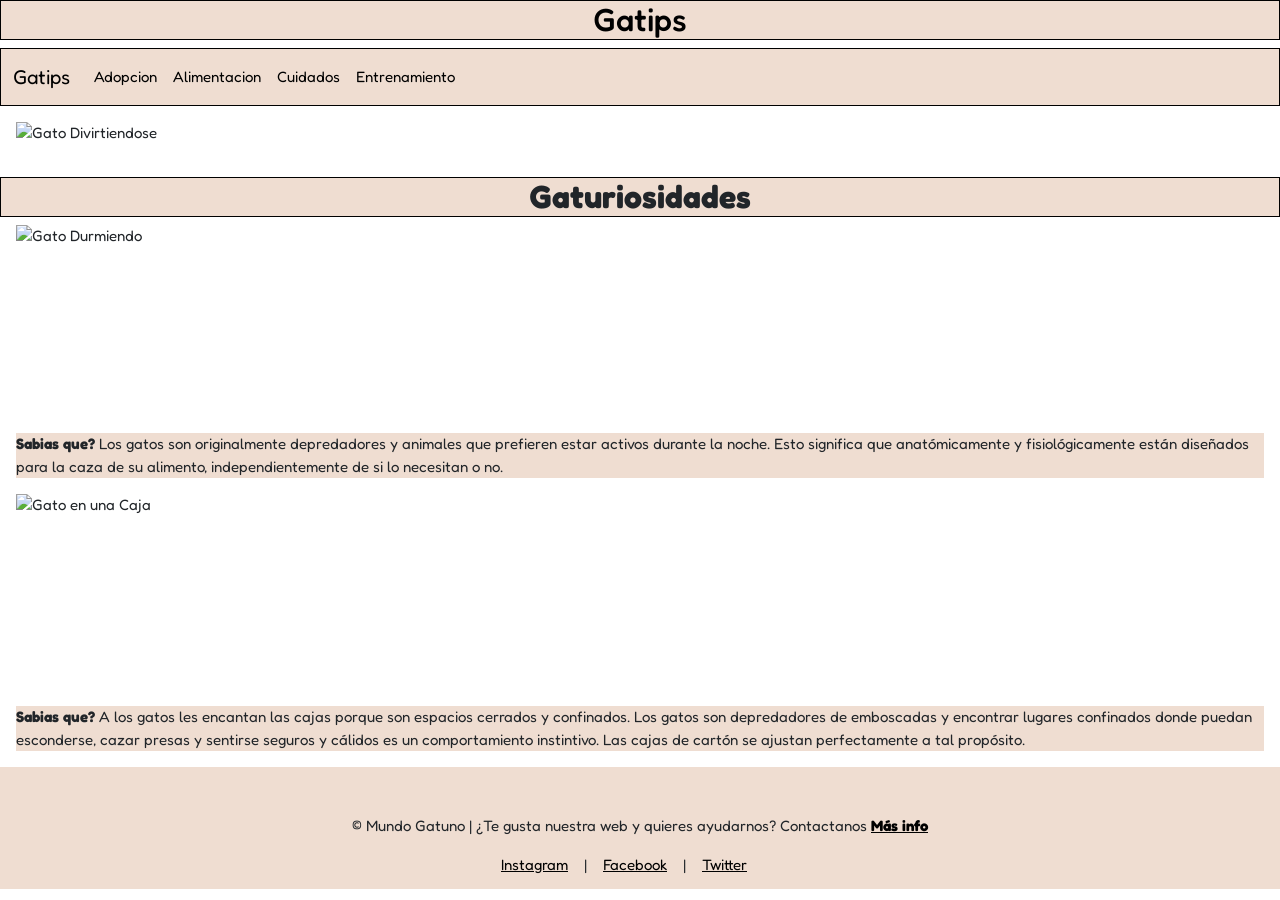
==== commit 7b2814a8: "Cambios en el Footer" ====
--- a/Index.html
+++ b/Index.html
@@ -91,21 +91,14 @@
         <!-- ------------------------- Fin Gaturiosidades -------------------------- -->
     </Section>
     <!-- ---------------------------- Inicio Footer ---------------------------- -->
-    <Footer class="footer">
-        <nav>
-            <ul>
-                <li><a href="https://www.facebook.com/groups/286240992094048/">Facebook</a></li>
-                <li><a href="https://www.instagram.com/tu_mundo_gatuno/?hl=en">Instagram</a></li>
-                <li><a href="https://twitter.com/MundoGatunoJ">Twitter</a></li>
-            </ul>
-        </nav>
-        <img src="multimedia/Imagenes/patita-gatoo.png" alt="Pata Gato" height="436" class="Patita">
-        <nav>
-            <ul>
-                <li><a href="https://www.clarin.com/tema/gatos.html">Prensa</a></li>
-                <li><a href="contacto.html">Contacto</a></li>
-            </ul>
-        </nav>
+   <Footer class="footer">
+      <section>
+                  <p>© Mundo Gatuno | ¿Te gusta nuestra web y quieres ayudarnos? Contactanos <strong><span>
+                    <a style="color: black;" href="contacto.html" rel="nofollow">Más info</a></span></strong></p>
+                    <section class="redes">
+<a style="color: black;" href="https://www.instagram.com/tu_mundo_gatuno/?hl=en" rel="nofollow">Instagram</a> | <a style="color: black;" href="https://www.facebook.com/groups/286240992094048/" rel="nofollow">Facebook</a> | <a style="color: black;" href="https://twitter.com/MundoGatunoJ" rel="nofollow">Twitter</a></span><br>
+      </span></p>
+    </section>
     </Footer>
     <!-- ----------------------------- Fin Footer ------------------------------ -->
     <!-- ------------------------- Fin Zona Navegable -------------------------- -->
--- a/css/style.css
+++ b/css/style.css
@@ -30,7 +30,7 @@
 /* ------------------------------ Fin Header's ------------------------------ */
 /* ------------------------------- Home General ------------------------------- */
 .home {
-  background-image: url(../multimedia/Imagenes/fondooo.jpg);
+  background-image: url(/multimedia/Imagenes/fondooo.jpg);
   background-repeat: no-repeat;
   background-size: cover;
   font-family: "Fredoka One", cursive;
@@ -208,11 +208,19 @@
 
 /* ------------------------------ Footer General ------------------------------ */
 .footer {
-  padding: 0%;
-  display: flex;
-  align-items: flex-end;
-  justify-content: space-between;
-  list-style: none;
+  background-color: #efddd1;
+  padding: 1%;
+  padding-top: 3rem;
+  display: flex;
+  justify-content: center;
+  text-align: center;
+}
+
+.redes {
+  background-color: #efddd1;
+  display: flex;
+  justify-content: center;
+  gap: 1rem;
 }
 
 /* ------------------------------ Fin Footer's ------------------------------ */
@@ -228,83 +236,81 @@
 }
 
 /* ------------------------------ Fin Bootstrap ----------------------------- */
+/* ----------------------------- Inicio Extends ----------------------------- */
+.Gatips, .cuidadosheader, .alimentacionheader, .adopcionheader, .entrenamientoheader {
+  color: black;
+  font-size: 2rem;
+  background-color: #efddd1;
+  border: 1px black solid;
+  display: flex;
+  justify-content: center;
+}
+
+/* ------------------------------- Fin Extends ------------------------------ */
 /* -------------------------- Inicio Medias Queries ------------------------- */
 /* -------------------------- Inicio Index Queries -------------------------- */
 @media (min-width: 319px) and (max-width: 425px) {
   header {
-      width: 100%;
+    width: 100%;
   }
 
   .Patita {
-      display: none;
+    display: none;
   }
 
   .Image {
-      width: 100%;
-      margin: 0;
-      margin-top: 1rem;
+    width: 100%;
+    margin: 0;
+    margin-top: 1rem;
   }
 
   .Image:hover {
-      transform: translate(0px);
-      transition: 1s;
-  }
-
-/* ---------------------------- Fin Index Queries --------------------------- */
-/* ------------------------- Inicio Adopcion Queries ------------------------ */
-.adopciontexto {
-  text-decoration: underline;
-}
-/* -------------------------- Fin Adopcion Queries -------------------------- */
-/* ----------------------- Inicio Alimentacion Queries ---------------------- */
-.textoalimentacion{
-  text-decoration: underline;
-}
-/* ------------------------ Fin Alimentacion Queries ------------------------ */
-/* ------------------------- Inicio Cuidados Queries ------------------------ */
-
-.cuidadosimage{
-  width: 425px;
-  height: auto;
-  margin: 0%;
-  margin-top: 1rem;
-  margin-bottom: 1rem;
-}
-
-.textoaseo{
-  text-decoration: underline;
-}
-
-.textocepillo{
-  text-decoration: underline;
-}
-
-/* -------------------------- Fin Cuidados Queries -------------------------- */
-/* ---------------------- Inicio Entrenamiento Queries ---------------------- */
-
-.entrenamientotexto{
-  text-decoration: underline;
-}
-
-/* ------------------------ Fin Entrenamiento Queries ----------------------- */
-
-.mapa{
-  width: 100%;
-  margin-top: 1rem;
-}
-}
-
+    transform: translate(0px);
+    transition: 1s;
+  }
+
+  /* ---------------------------- Fin Index Queries --------------------------- */
+  /* ------------------------- Inicio Adopcion Queries ------------------------ */
+  .adopciontexto {
+    text-decoration: underline;
+  }
+
+  /* -------------------------- Fin Adopcion Queries -------------------------- */
+  /* ----------------------- Inicio Alimentacion Queries ---------------------- */
+  .textoalimentacion {
+    text-decoration: underline;
+  }
+
+  /* ------------------------ Fin Alimentacion Queries ------------------------ */
+  /* ------------------------- Inicio Cuidados Queries ------------------------ */
+  .cuidadosimage {
+    width: 425px;
+    height: auto;
+    margin: 0%;
+    margin-top: 1rem;
+    margin-bottom: 1rem;
+  }
+
+  .textoaseo {
+    text-decoration: underline;
+  }
+
+  .textocepillo {
+    text-decoration: underline;
+  }
+
+  /* -------------------------- Fin Cuidados Queries -------------------------- */
+  /* ---------------------- Inicio Entrenamiento Queries ---------------------- */
+  .entrenamientotexto {
+    text-decoration: underline;
+  }
+
+  /* ------------------------ Fin Entrenamiento Queries ----------------------- */
+  .mapa {
+    width: 100%;
+    margin-top: 1rem;
+  }
+}
 /* --------------------------- Fin Medias Queries --------------------------- */
-/* ----------------------------- Inicio Extends ----------------------------- */
-.Gatips, .cuidadosheader, .alimentacionheader, .adopcionheader, .entrenamientoheader {
-  color: black;
-  font-size: 2rem;
-  background-color: #efddd1;
-  border: 1px black solid;
-  display: flex;
-  justify-content: center;
-}
-
-/* ------------------------------- Fin Extends ------------------------------ */
 
 /*# sourceMappingURL=style.css.map */
